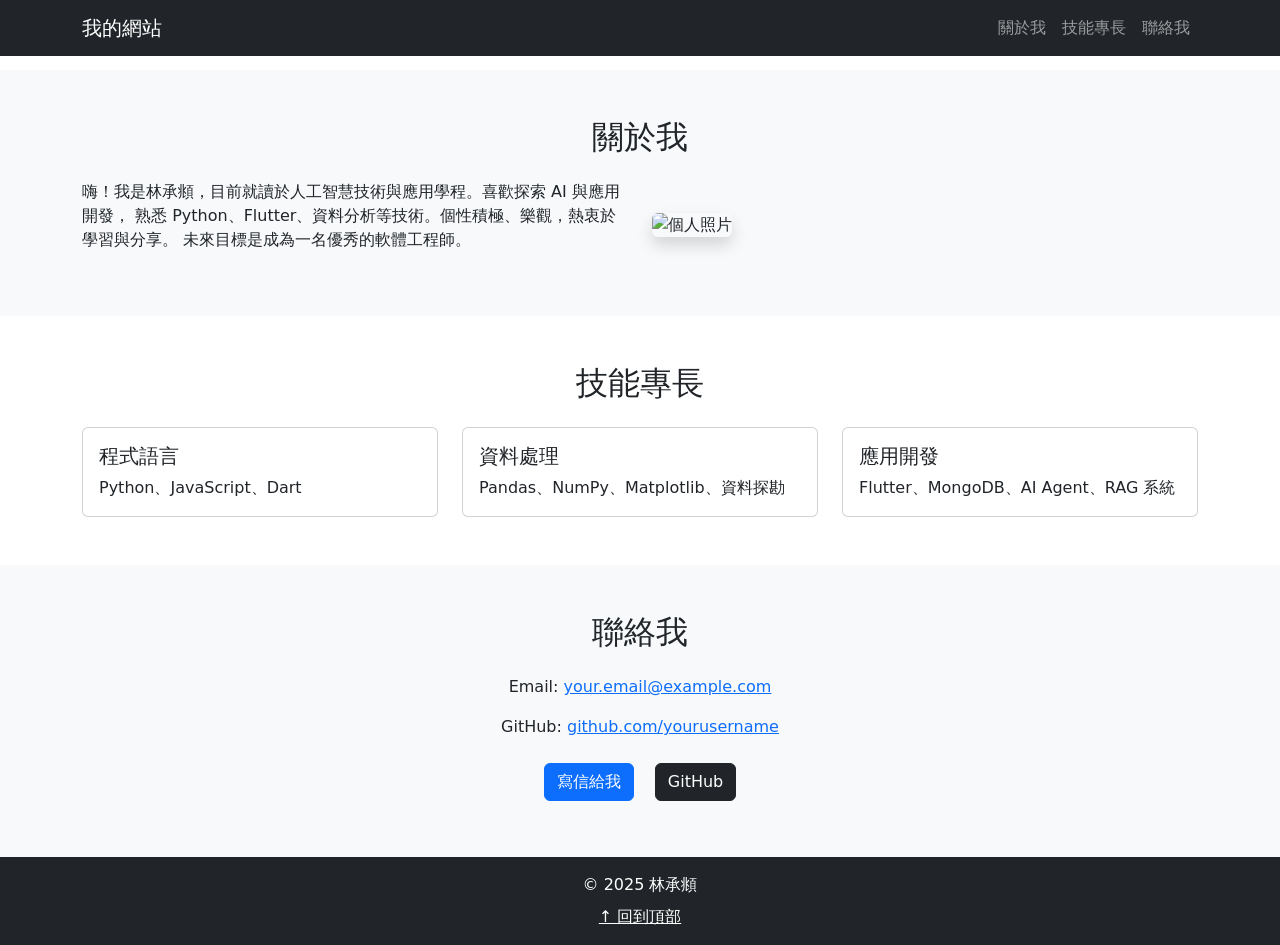
==== fuck.html @ 5d42b418 "上傳桌面的 webpage 資料夾" ====
<!DOCTYPE html>
<html lang="zh-Hant">
<head>
  <meta charset="UTF-8">
  <meta name="viewport" content="width=device-width, initial-scale=1.0">
  <title>我的個人網站</title>
  <!-- Bootstrap CSS CDN -->
  <link href="https://cdn.jsdelivr.net/npm/bootstrap@5.3.3/dist/css/bootstrap.min.css" rel="stylesheet">
  <!-- Bootstrap JS Bundle CDN -->
  <script src="https://cdn.jsdelivr.net/npm/bootstrap@5.3.3/dist/js/bootstrap.bundle.min.js" defer></script>
  <!-- 平滑滾動 -->
  <style>
    html {
      scroll-behavior: smooth;
    }
    body {
      padding-top: 70px; /* 預留 Navbar 高度 */
    }
  </style>
</head>
<body>

  <!-- Navbar -->
  <header>
    <nav class="navbar navbar-expand-lg navbar-dark bg-dark fixed-top">
      <div class="container">
        <a class="navbar-brand" href="#">我的網站</a>
        <button class="navbar-toggler" type="button" data-bs-toggle="collapse" data-bs-target="#navbarNav">
          <span class="navbar-toggler-icon"></span>
        </button>
        <div class="collapse navbar-collapse" id="navbarNav">
          <ul class="navbar-nav ms-auto">
            <li class="nav-item"><a class="nav-link" href="#about">關於我</a></li>
            <li class="nav-item"><a class="nav-link" href="#skills">技能專長</a></li>
            <li class="nav-item"><a class="nav-link" href="#contact">聯絡我</a></li>
          </ul>
        </div>
      </div>
    </nav>
  </header>

  <!-- About Me -->
  <main>
    <section id="about" class="py-5 bg-light">
      <div class="container">
        <h2 class="text-center mb-4">關於我</h2>
        <div class="row align-items-center">
          <div class="col-md-6">
            <p>
              嗨！我是林承頫，目前就讀於人工智慧技術與應用學程。喜歡探索 AI 與應用開發，
              熟悉 Python、Flutter、資料分析等技術。個性積極、樂觀，熱衷於學習與分享。
              未來目標是成為一名優秀的軟體工程師。
            </p>
          </div>
          <div class="col-md-6">
            <img src="https://via.placeholder.com/400x300" alt="個人照片" class="img-fluid rounded shadow">
          </div>
        </div>
      </div>
    </section>

    <!-- Skills / Interests -->
    <section id="skills" class="py-5">
      <div class="container">
        <h2 class="text-center mb-4">技能專長</h2>
        <div class="row g-4">
          <div class="col-md-4">
            <div class="card h-100">
              <div class="card-body">
                <h5 class="card-title">程式語言</h5>
                <p class="card-text">Python、JavaScript、Dart</p>
              </div>
            </div>
          </div>
          <div class="col-md-4">
            <div class="card h-100">
              <div class="card-body">
                <h5 class="card-title">資料處理</h5>
                <p class="card-text">Pandas、NumPy、Matplotlib、資料探勘</p>
              </div>
            </div>
          </div>
          <div class="col-md-4">
            <div class="card h-100">
              <div class="card-body">
                <h5 class="card-title">應用開發</h5>
                <p class="card-text">Flutter、MongoDB、AI Agent、RAG 系統</p>
              </div>
            </div>
          </div>
        </div>
      </div>
    </section>

    <!-- Contact -->
    <section id="contact" class="py-5 bg-light">
      <div class="container">
        <h2 class="text-center mb-4">聯絡我</h2>
        <div class="text-center">
          <p>Email: <a href="mailto:your.email@example.com">your.email@example.com</a></p>
          <p>GitHub: <a href="https://github.com/yourusername" target="_blank">github.com/yourusername</a></p>
          <a class="btn btn-primary m-2" href="mailto:your.email@example.com">寫信給我</a>
          <a class="btn btn-dark m-2" href="https://github.com/yourusername" target="_blank">GitHub</a>
        </div>
      </div>
    </section>
  </main>

  <!-- Footer -->
  <footer class="bg-dark text-white text-center py-3">
    <p class="mb-0">© 2025 林承頫</p>
    <a href="#" class="text-white d-block mt-2">↑ 回到頂部</a>
  </footer>

</body>
</html>
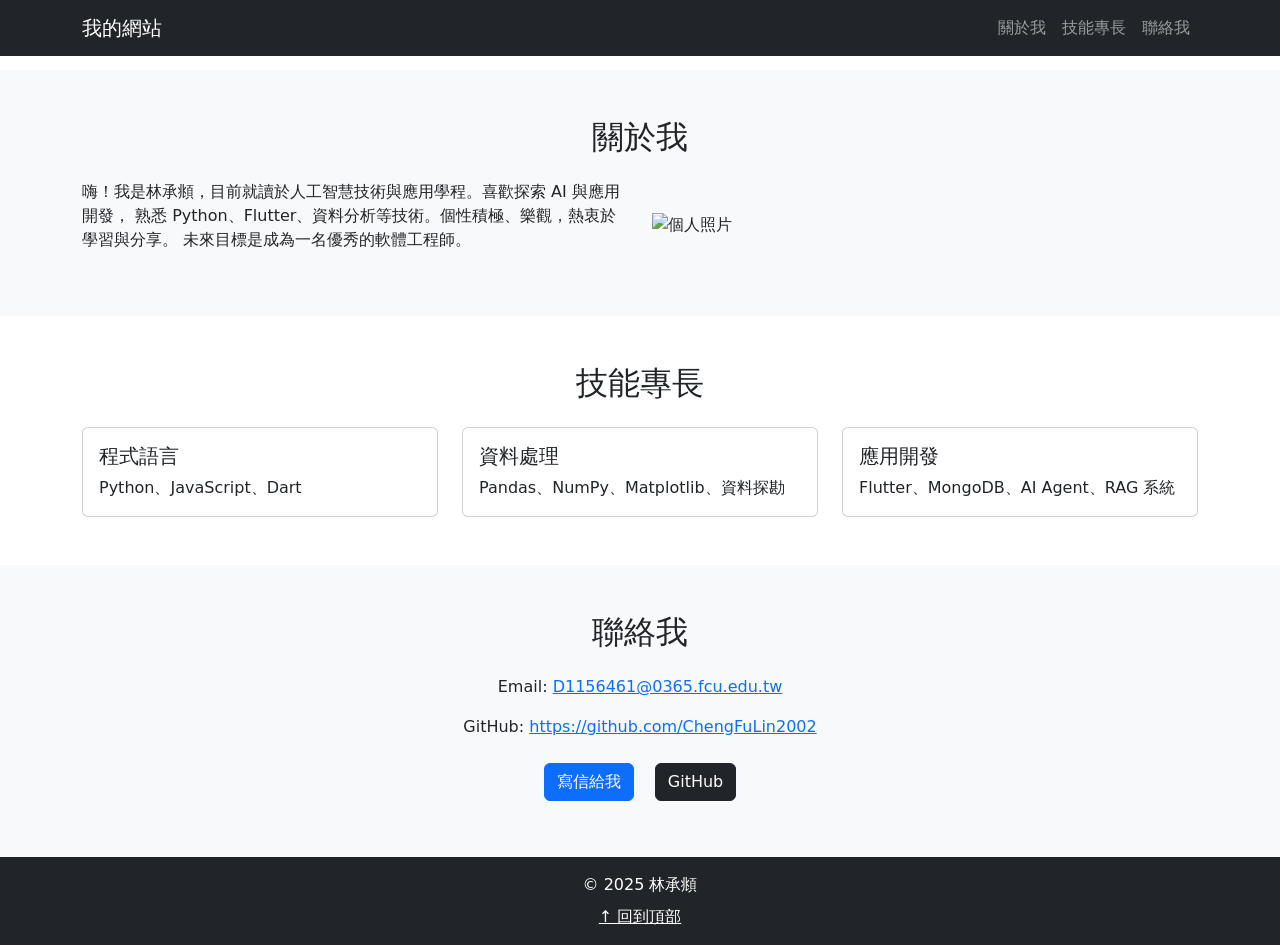
==== commit 10b0b3cd: "修改了 fuck.html 檔案" ====
--- a/fuck.html
+++ b/fuck.html
@@ -53,7 +53,7 @@
             </p>
           </div>
           <div class="col-md-6">
-            <img src="https://via.placeholder.com/400x300" alt="個人照片" class="img-fluid rounded shadow">
+            <img src="https://via.placeholder.com/400x300" alt="個人照片" class="imgs">
           </div>
         </div>
       </div>
@@ -97,8 +97,8 @@
       <div class="container">
         <h2 class="text-center mb-4">聯絡我</h2>
         <div class="text-center">
-          <p>Email: <a href="mailto:your.email@example.com">your.email@example.com</a></p>
-          <p>GitHub: <a href="https://github.com/yourusername" target="_blank">github.com/yourusername</a></p>
+          <p>Email: <a href="mailto:your.email@example.com">D1156461@0365.fcu.edu.tw</a></p>
+          <p>GitHub: <a href="https://github.com/yourusername" target="_blank">https://github.com/ChengFuLin2002</a></p>
           <a class="btn btn-primary m-2" href="mailto:your.email@example.com">寫信給我</a>
           <a class="btn btn-dark m-2" href="https://github.com/yourusername" target="_blank">GitHub</a>
         </div>
